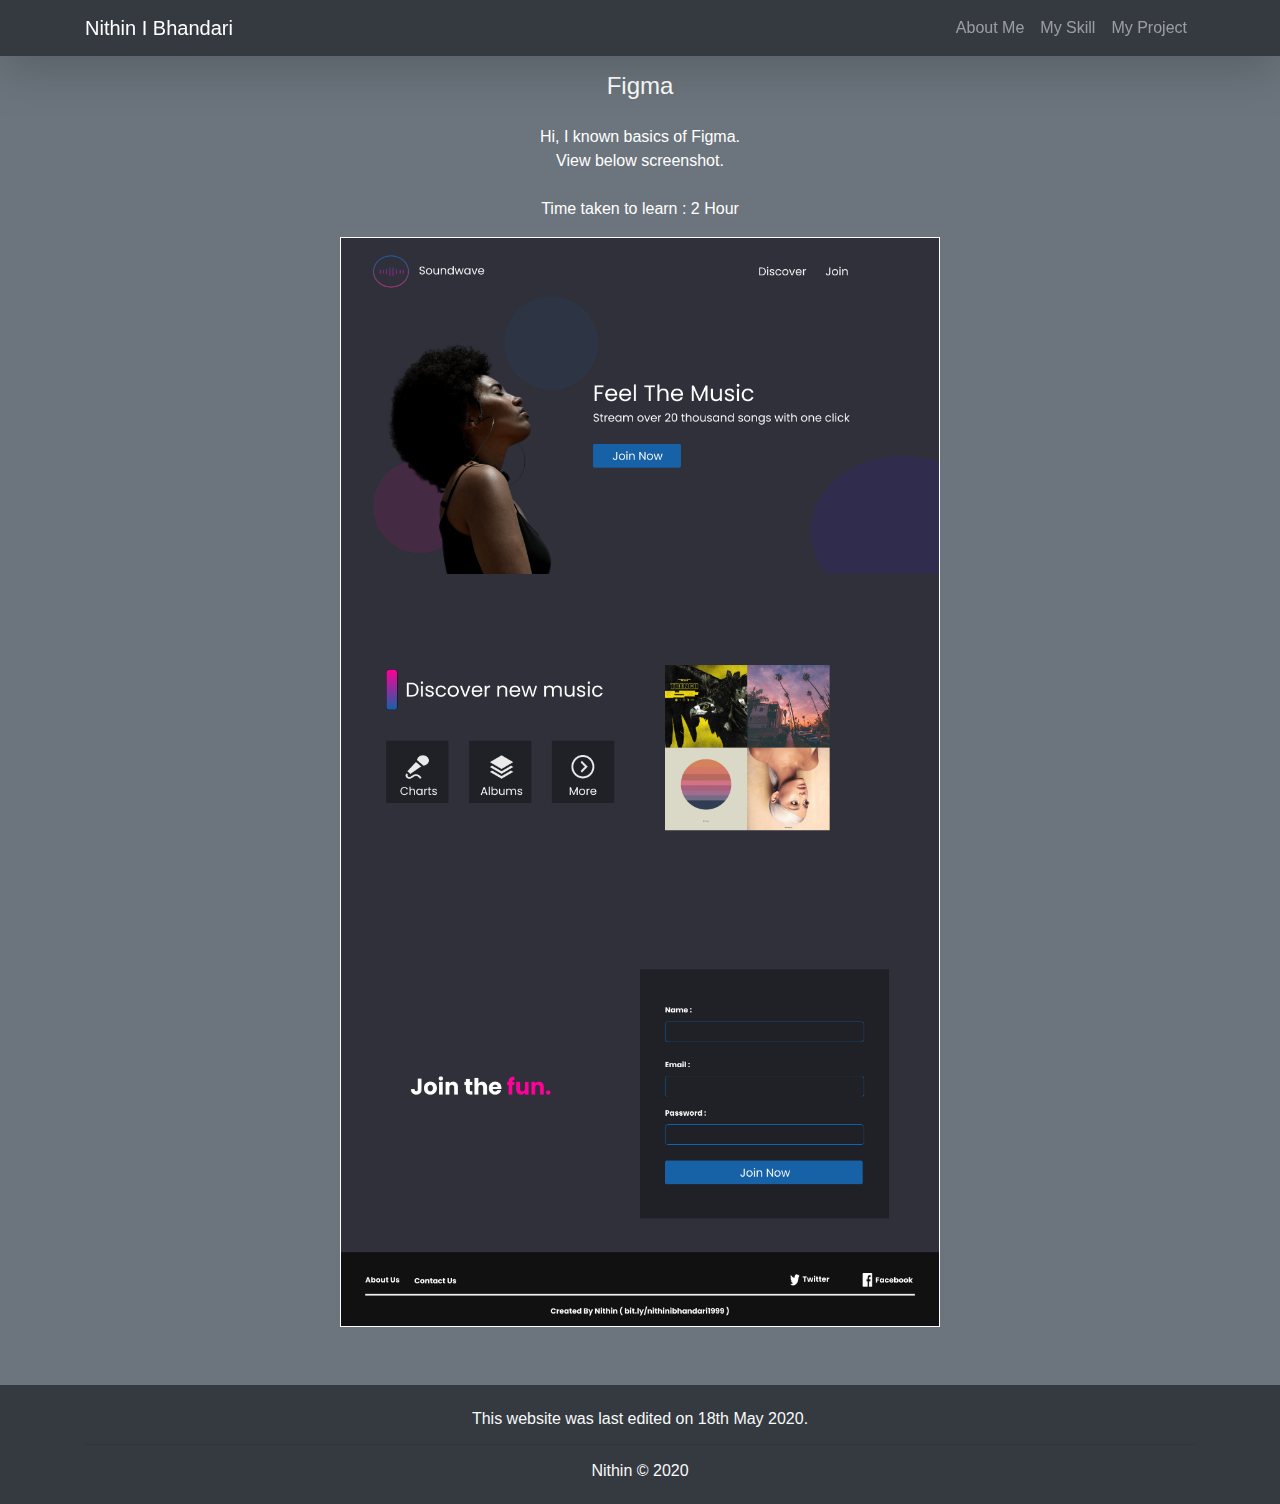
==== learned/figma/index.html @ bececfea "V_10" ====
<!DOCTYPE html>
<html lang="en">

<head>

    <meta charset="utf-8">

    <meta name="description" content="I am Nithin I Bhandari and I provide Web Development and Android Development service.">
    <meta name="keywords" content="Nithin I Bhandari , nithinibhandari1999 , nithinibhandari1999.github.io , Web Development  in Bengaluru,  Android Development in Bengaluru, Web Development  in Bangalore,  Android Development in Bangalore, freelancer in Bangalore">
    <meta name="author" content="Nithin I Bhandari">
    <meta name="viewport" content="width=device-width, initial-scale=1, shrink-to-fit=no">

    <title>Nithin I Bhandari</title>

    <link rel="stylesheet" href="https://stackpath.bootstrapcdn.com/bootstrap/4.4.1/css/bootstrap.min.css">
    <link rel="stylesheet" href="https://stackpath.bootstrapcdn.com/font-awesome/4.7.0/css/font-awesome.min.css">
    <link rel="stylesheet" href="style/style.css">

</head>

<body>

    <!-- S : Nav Bar -->
    <nav class="navbar navbar-expand-lg navbar-dark bg-dark shadow-lg fixed-top ">

        <div class="container">
            <a class="navbar-brand" href="/index.html">Nithin I Bhandari</a>

            <button class="navbar-toggler" type="button" data-toggle="collapse" data-target="#navbarSupportedContent"
                aria-controls="navbarSupportedContent" aria-expanded="false" aria-label="Toggle navigation">
                <span class="navbar-toggler-icon"></span>
            </button>

            <div class="collapse navbar-collapse" id="navbarSupportedContent">
                <ul class="navbar-nav ml-auto">

                    <li class="nav-item">
                        <a class="nav-link" href="/index.html#about">About Me</a>
                    </li>
                    <li class="nav-item">
                        <a class="nav-link" href="/index.html#skill">My Skill</a>
                    </li>
                    <li class="nav-item">
                        <a class="nav-link" href="/index.html#project">My Project</a>
                    </li>

                </ul>
            </div>

        </div>
    </nav>
    <!-- E : Nav Bar -->

    <div class="bg-secondary">
        <div class="container py-5">

            <h4 class="text-center text-white mt-4">Figma</h4>
            
            <p class="text-center text-white mt-4" >
                Hi, I known basics of Figma.<br>
                View below screenshot.<br><br>

                Time taken to learn : 2 Hour
            </p>
            
            <div style="margin:10px;">
                <div style="border:1px solid #FFFFFF;max-width:600px;margin:0 auto;">
                    <img src="image/Learn_Figma_Landing_Page.png" style="width:100%;" />
                    <img src="image/Learn_Figma_Feature.png" style="width:100%;" />
                    <img src="image/Learn_Figma_Sign_Up.png" style="width:100%;" />
                </div>
            </div>

        </div>
    </div>

    <!-- S : Footer -->
    <div class="bg-dark ">
        <div class="container p-3">
            <h6 class="text-center text-light pt-2">This website was last edited on 18th May 2020.</h6>
            <hr>
            <h6 class="text-center text-light">Nithin © 2020</h6>
        </div>
    </div>
    <!-- E : Footer -->

    <script src="https://code.jquery.com/jquery-3.4.1.slim.min.js"></script>
    <script src="https://cdn.jsdelivr.net/npm/popper.js@1.16.0/dist/umd/popper.min.js"></script>
    <script src="https://stackpath.bootstrapcdn.com/bootstrap/4.4.1/js/bootstrap.min.js"></script>

</body>

</html>
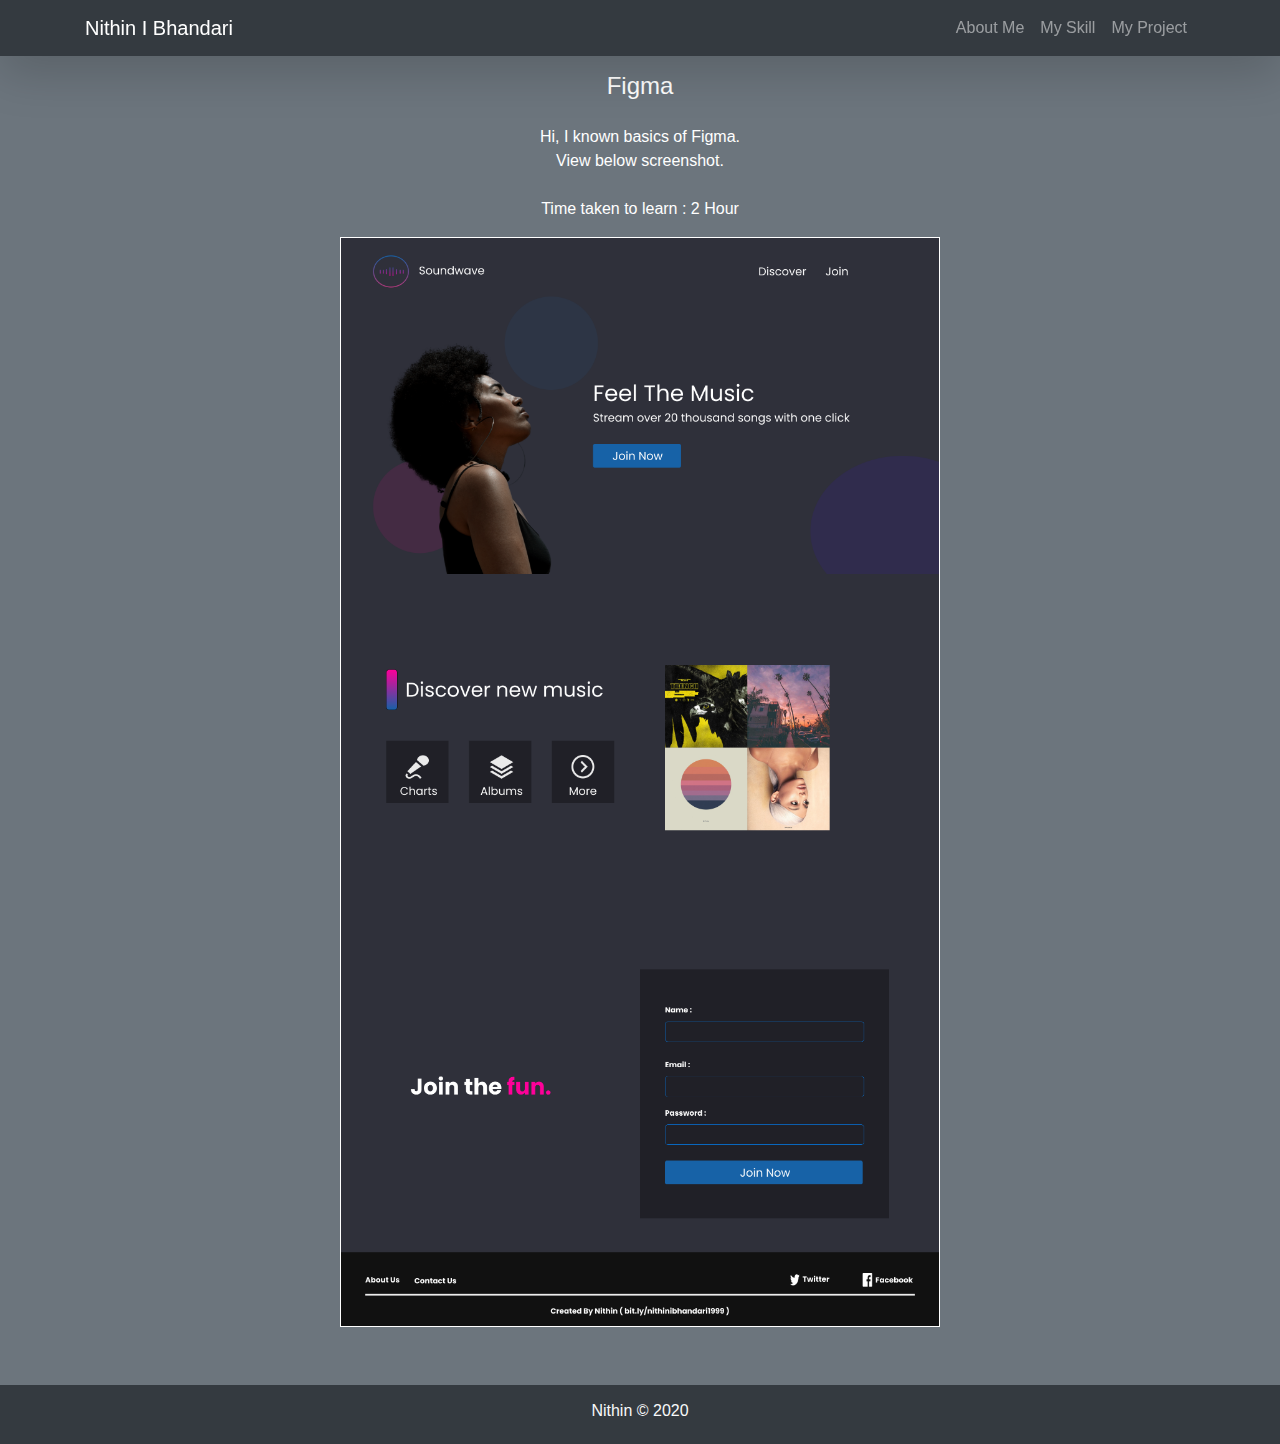
==== commit 12e09783: "V_13" ====
--- a/learned/figma/index.html
+++ b/learned/figma/index.html
@@ -77,8 +77,6 @@
     <!-- S : Footer -->
     <div class="bg-dark ">
         <div class="container p-3">
-            <h6 class="text-center text-light pt-2">This website was last edited on 18th May 2020.</h6>
-            <hr>
             <h6 class="text-center text-light">Nithin © 2020</h6>
         </div>
     </div>
